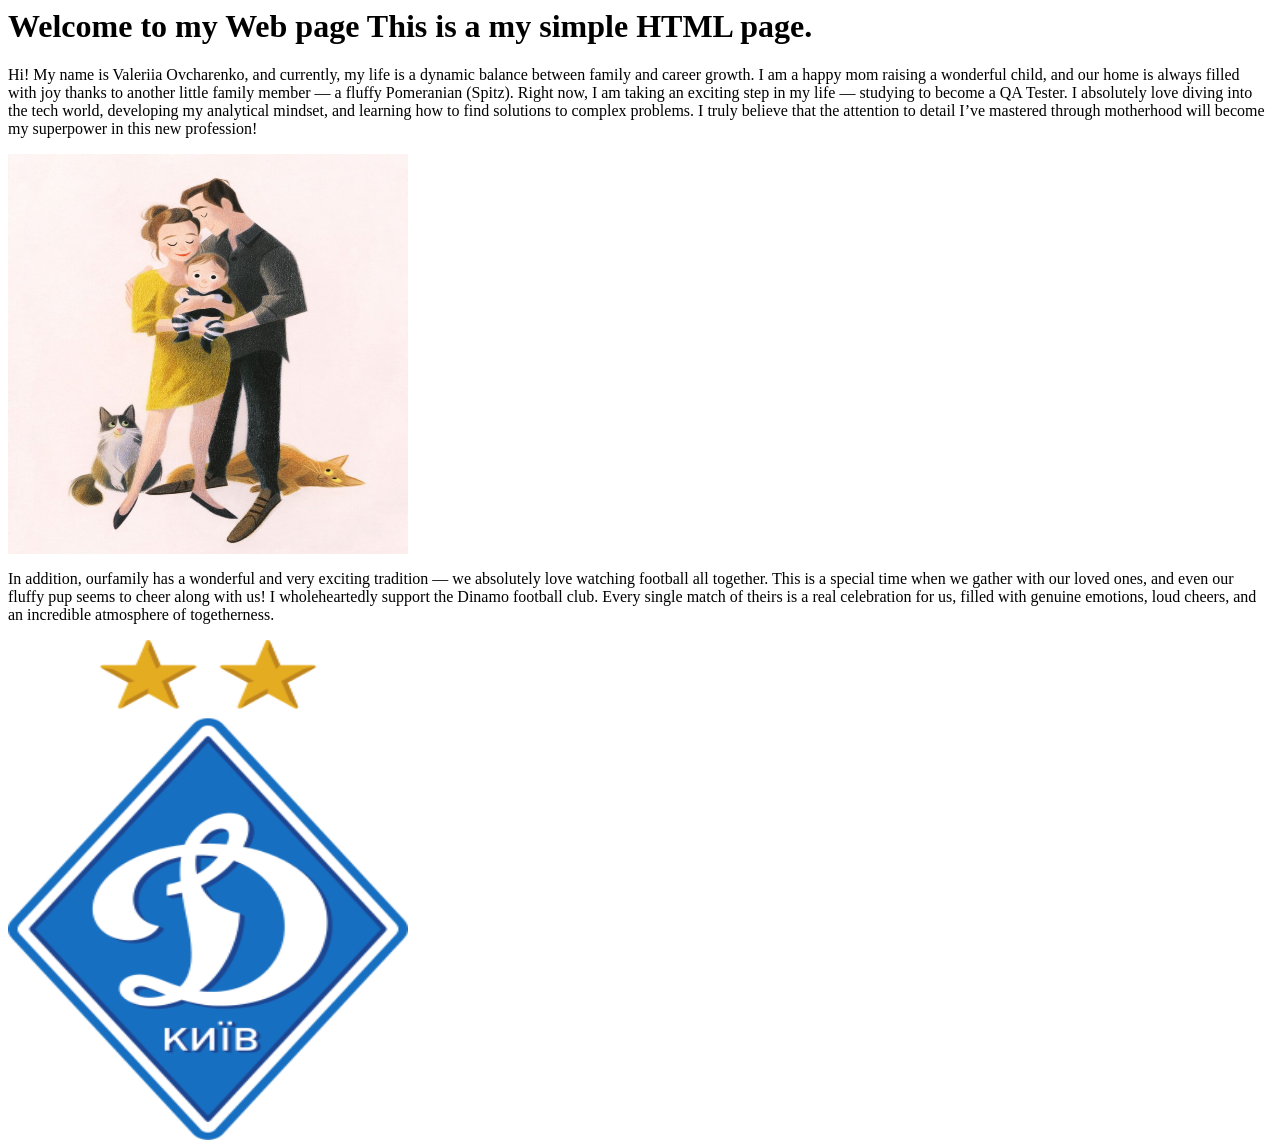
==== index.html @ a1241d0c "add" ====
<head>
    <tiTle>My HTML</tiTle>
</head>
    <Body>
        <h1>Welcome to my Web page
        This is a my simple HTML page.</h1>
          <p> Hi! My name is Valeriia Ovcharenko, and currently, my life is a dynamic balance between family and career growth. I am a happy mom raising a wonderful child, and our home is always filled with joy thanks to another little family member — a fluffy Pomeranian (Spitz).
Right now, I am taking an exciting step in my life — studying to become a QA Tester. I absolutely love diving into the tech world, developing my analytical mindset, and learning how to find solutions to complex problems. I truly believe that the attention to detail I’ve mastered through motherhood will become my superpower in this new profession!</p>

        <img src="Photo/Family.jpg" alt="Image 1" width="400" height="400">
      </p>In addition, ourfamily has a wonderful and very exciting tradition — we absolutely love watching football all together. This is a special time when we gather with our loved ones, and even our fluffy pup seems to cheer along with us! I wholeheartedly support the Dinamo football club. Every single match of theirs is a real celebration for us, filled with genuine emotions, loud cheers, and an incredible atmosphere of togetherness.</p>
<img src="Photo/Dinamo.webp" alt="Image 1" width="400" height="500">
    </body>
</html>
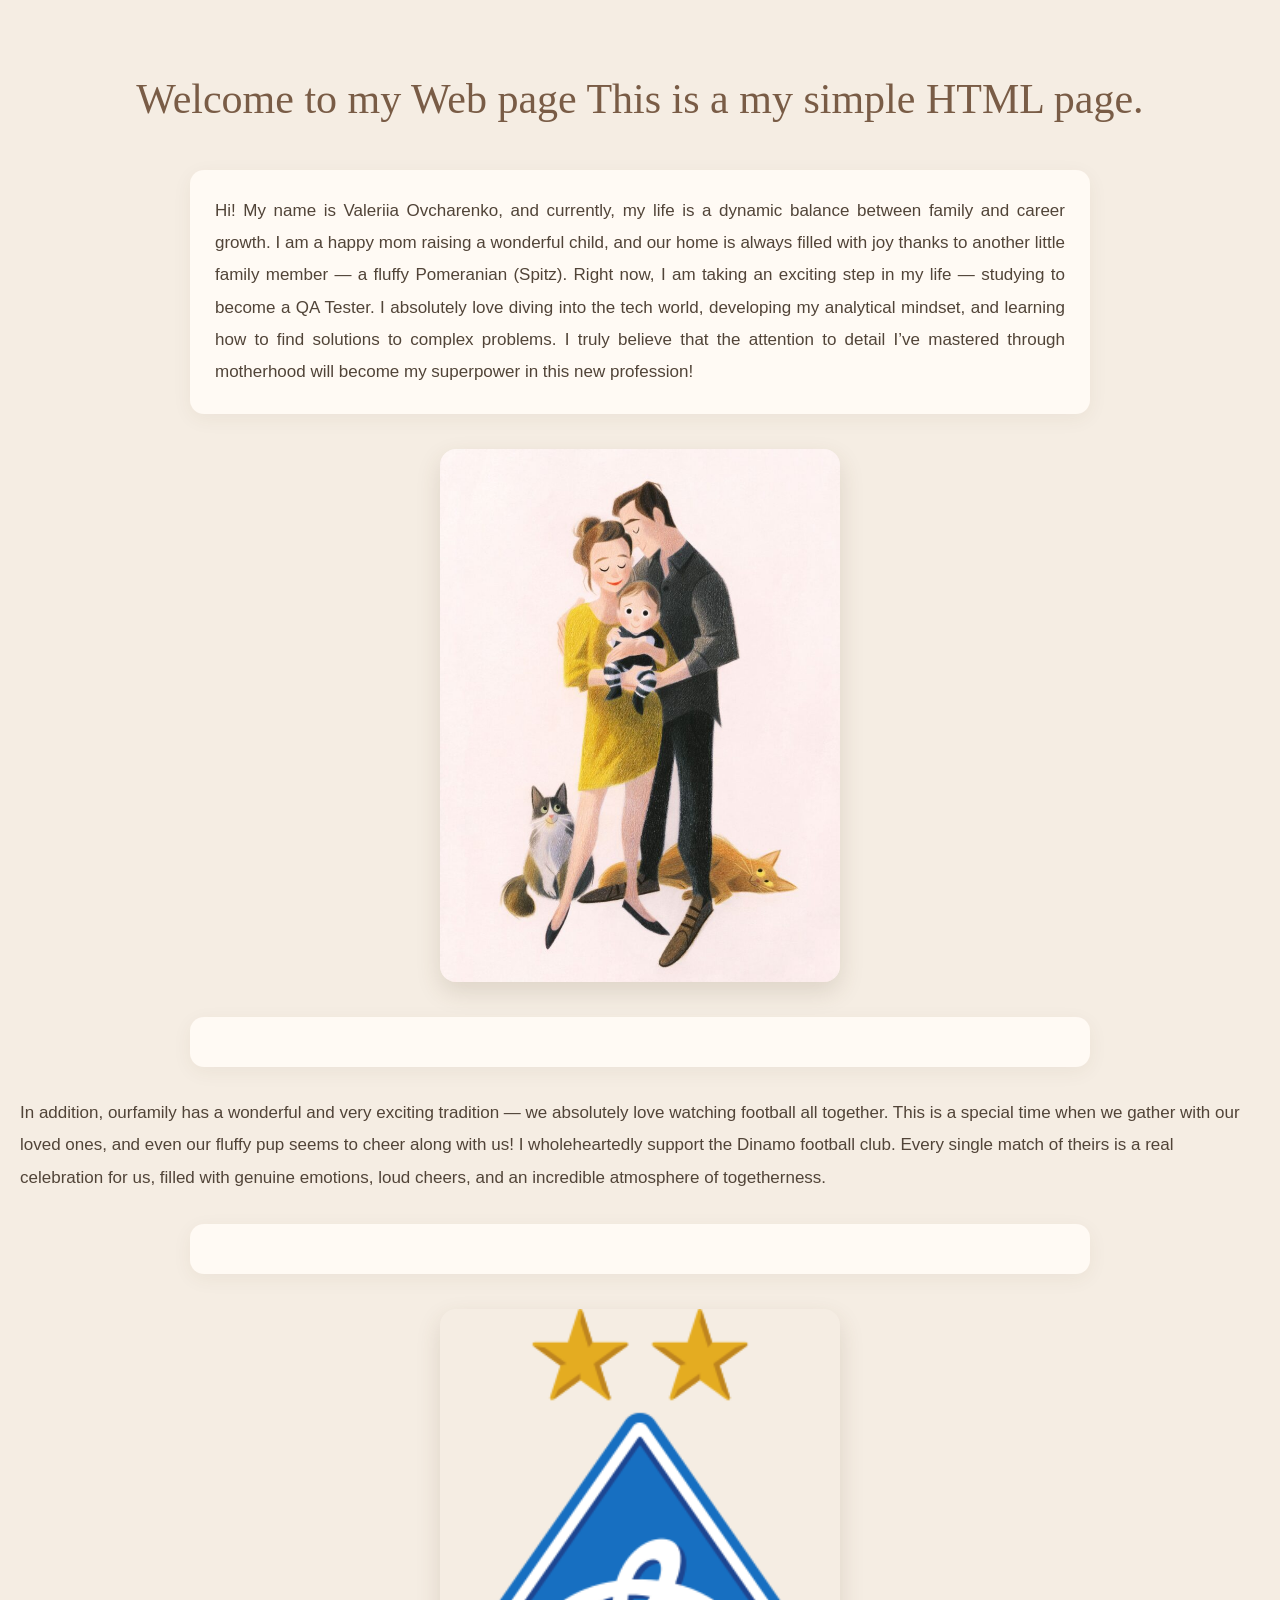
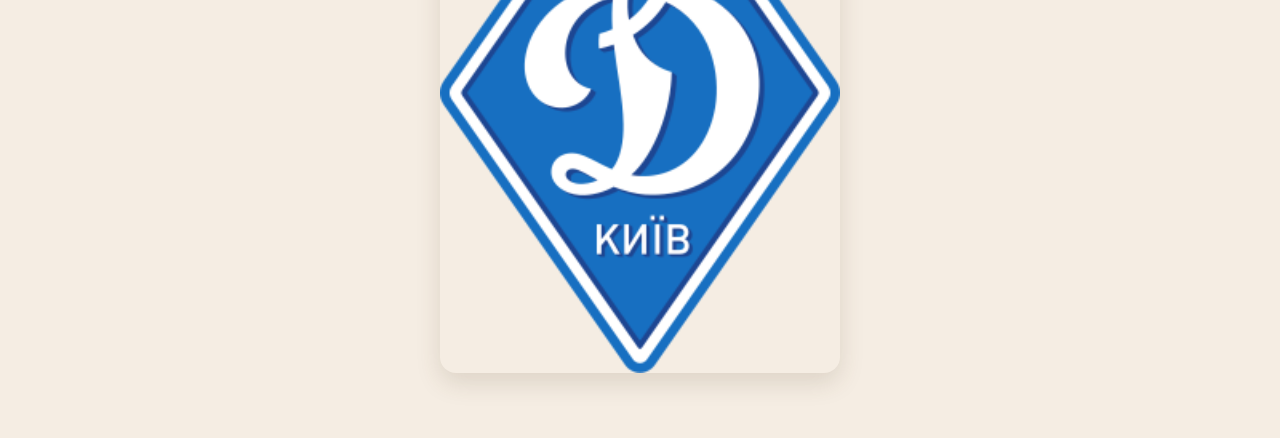
==== commit f37abe2e: "add" ====
--- a/index.html
+++ b/index.html
@@ -2,10 +2,75 @@
 
 <head>
     <tiTle>My HTML</tiTle>
+    <link rel="stylesheet" href="Style.css">
+     <style>
+        body {
+            background-color: #f5ede3;
+            color: #514438;
+            font-family: 'Montserrat', sans-serif;
+            font-size: 17px;
+            line-height: 1.9;
+            margin: 0;
+            padding: 30px 20px;
+        }
+
+        h1 {
+            font-family: 'Playfair Display', serif;
+            color: #795c46;
+            font-size: 42px;
+            font-weight: 500;
+            text-align: center;
+            margin: 30px auto;
+        }
+
+        p {
+            max-width: 850px;
+            margin: 30px auto;
+            padding: 25px;
+            background-color: #fffaf4;
+            border-radius: 14px;
+            box-shadow: 0 5px 20px rgba(90, 65, 40, 0.06);
+            text-align: justify;
+        }
+
+        img {
+            display: block;
+            max-width: 100%;
+            height: auto;
+            margin: 35px auto;
+            border-radius: 16px;
+            box-shadow: 0 10px 25px rgba(90, 65, 40, 0.15);
+            transition: transform 0.3s ease;
+        }
+
+        img:hover {
+            transform: scale(1.02);
+        }
+
+        @media (max-width: 600px) {
+            body {
+                padding: 20px 15px;
+                font-size: 15px;
+            }
+
+            h1 {
+                font-size: 32px;
+            }
+
+            p {
+                padding: 18px;
+                text-align: left;
+            }
+        }
+    </style>
+
 </head>
     <Body>
         <h1>Welcome to my Web page
         This is a my simple HTML page.</h1>
+        
+
+        
           <p> Hi! My name is Valeriia Ovcharenko, and currently, my life is a dynamic balance between family and career growth. I am a happy mom raising a wonderful child, and our home is always filled with joy thanks to another little family member — a fluffy Pomeranian (Spitz).
 Right now, I am taking an exciting step in my life — studying to become a QA Tester. I absolutely love diving into the tech world, developing my analytical mindset, and learning how to find solutions to complex problems. I truly believe that the attention to detail I’ve mastered through motherhood will become my superpower in this new profession!</p>
 
@@ -13,4 +78,7 @@
       </p>In addition, ourfamily has a wonderful and very exciting tradition — we absolutely love watching football all together. This is a special time when we gather with our loved ones, and even our fluffy pup seems to cheer along with us! I wholeheartedly support the Dinamo football club. Every single match of theirs is a real celebration for us, filled with genuine emotions, loud cheers, and an incredible atmosphere of togetherness.</p>
 <img src="Photo/Dinamo.webp" alt="Image 1" width="400" height="500">
     </body>
-</html>+
+</html>
+
+
